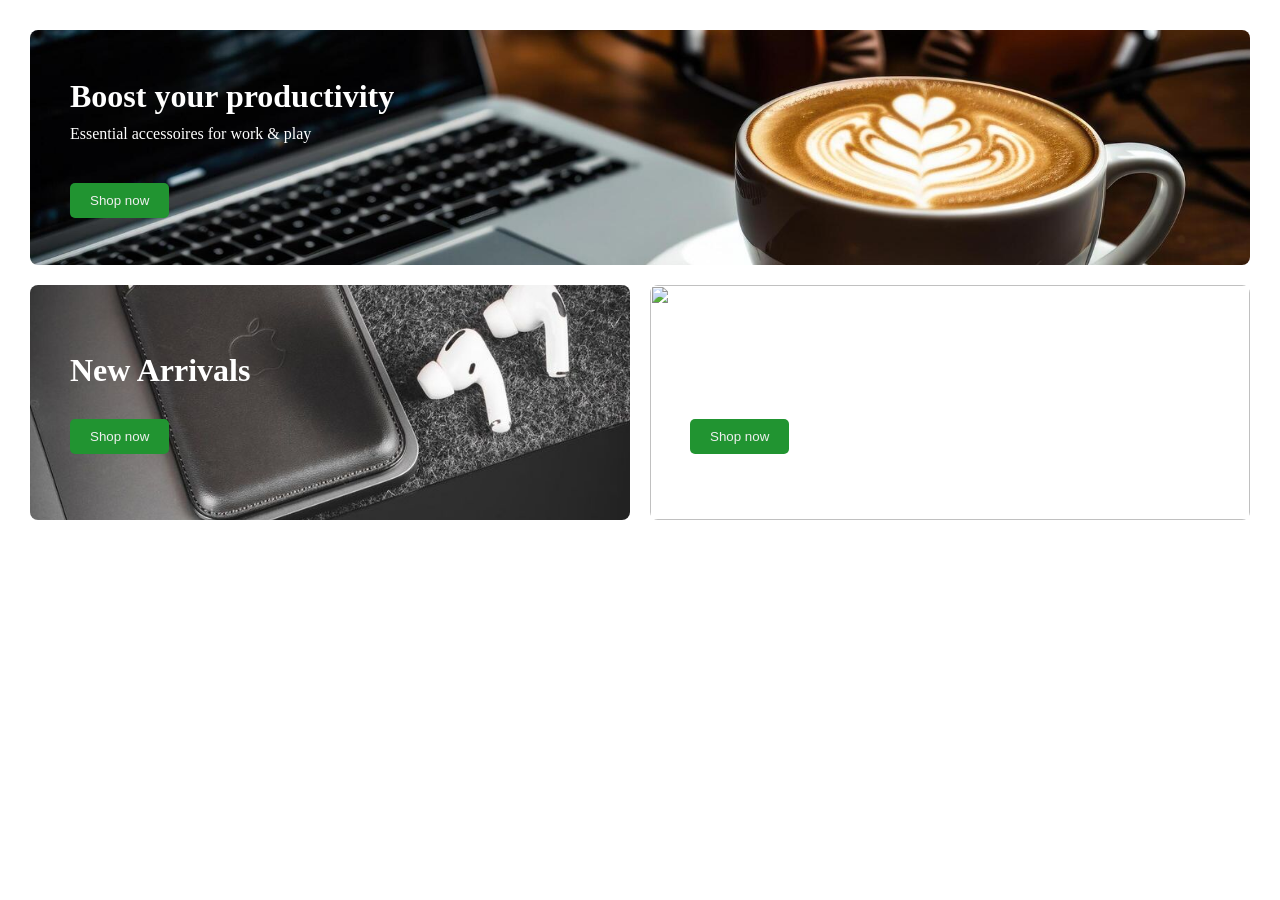
==== carte-produit.html @ 8259356e "Ajout de la page carte-produit" ====
<!doctype html>
<html lang="fr">
  <head>
    <meta charset="UTF-8" />
    <meta name="viewport" content="width=device-width, initial-scale=1.0" />
    <title>Document</title>
    <link rel="stylesheet" href="carte-produit.css" />
  </head>
  <body>
    <section class="card-product">
      <div class="product">
        <img src="image/boost.jpg" alt="" />
        <div class="product-content">
          <h2>Boost your productivity</h2>
          <p>Essential accessoires for work & play</p>
          <button class="btn-product">Shop now</button>
        </div>
      </div>

      <!-----Nouvel arrivage---->
      <div class="product">
        <img src="image/new-arrivs.jpg" alt="" />
        <div class="product-content">
          <h2>New Arrivals</h2>
          <button class="btn-product">Shop now</button>
        </div>
      </div>

      <!-----Best sellers---->
      <div class="product">
        <img
          src="https://www.gizmogo.com/blog/wp-content/uploads/2024/03/14-pro-max-colors.jpg"
          alt=""
        />

        <div class="product-content">
          <h2>Best sellers</h2>
          <button class="btn-product">Shop now</button>
        </div>
      </div>
    </section>
  </body>
</html>
---- carte-produit.css ----
* {
  margin: 0;
  padding: 0;
  color: rgb(255, 255, 255);
  box-sizing: border-box;
}
.card-product {
  display: grid;
  grid-template-columns: repeat(2, 1fr);
  gap: 20px;
  height: 550px;
  padding: 30px;
}

.product:first-child {
  grid-column: 1 / 3;
}

.product {
  position: relative;
  overflow: hidden;
  border-radius: 8px;
}

.product img {
  width: 100%;
  height: 100%;
  display: block;
  object-fit: cover;
}

.product:first-child img {
  height: 350px;
}

/*  */

.product-content {
  position: absolute;
  top: 50%;
  left: 40px;
  transform: translateY(-50%);
  color: white;
  max-width: 500px;
}

.product-content h2 {
  margin-bottom: 10px;
  font-size: 2rem;
}

.product-content p {
  margin-bottom: 20px;
}

.btn-product {
  padding: 10px 20px;
  border: none;
  background: #219431;
  color: #efefef;
  cursor: pointer;
  border-radius: 5px;
  margin-top: 20px;
}
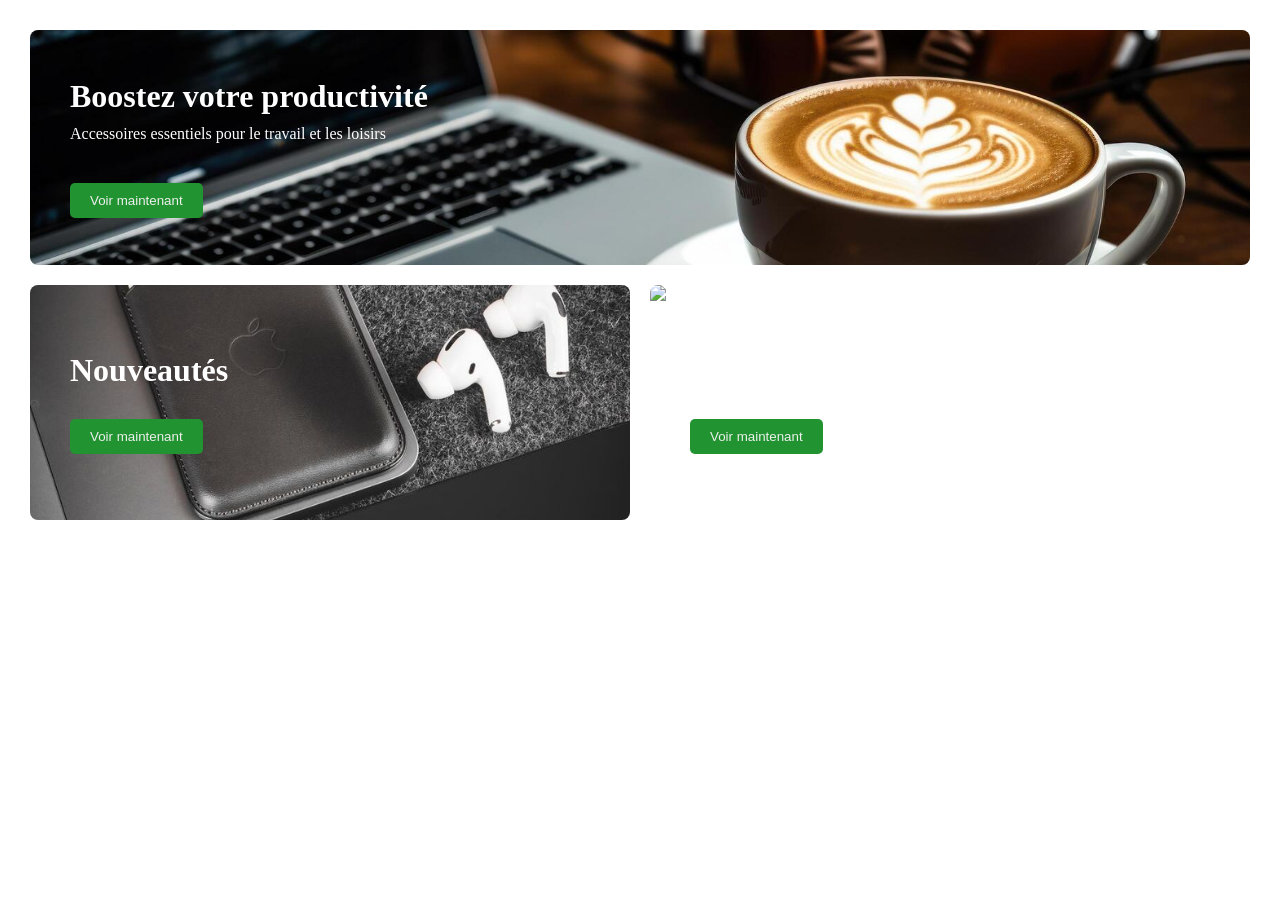
==== commit dadd47a6: "review du code par le lead et correction du style" ====
--- a/carte-produit.html
+++ b/carte-produit.html
@@ -9,33 +9,33 @@
   <body>
     <section class="card-product">
       <div class="product">
-        <img src="image/boost.jpg" alt="" />
+        <img src="image/boost.jpg" alt="Boostez votre productivité" />
         <div class="product-content">
-          <h2>Boost your productivity</h2>
-          <p>Essential accessoires for work & play</p>
-          <button class="btn-product">Shop now</button>
+          <h2>Boostez votre productivité</h2>
+          <p>Accessoires essentiels pour le travail et les loisirs</p>
+          <button class="btn-product">Voir maintenant</button>
         </div>
       </div>
 
       <!-----Nouvel arrivage---->
       <div class="product">
-        <img src="image/new-arrivs.jpg" alt="" />
+        <img src="image/new-arrivs.jpg" alt="Nouveautés" />
         <div class="product-content">
-          <h2>New Arrivals</h2>
-          <button class="btn-product">Shop now</button>
+          <h2>Nouveautés</h2>
+          <button class="btn-product">Voir maintenant</button>
         </div>
       </div>
 
-      <!-----Best sellers---->
+      <!-----Meilleures ventes---->
       <div class="product">
         <img
           src="https://www.gizmogo.com/blog/wp-content/uploads/2024/03/14-pro-max-colors.jpg"
-          alt=""
+          alt="Meilleures ventes"
         />
 
         <div class="product-content">
-          <h2>Best sellers</h2>
-          <button class="btn-product">Shop now</button>
+          <h2>Meilleures ventes</h2>
+          <button class="btn-product">Voir maintenant</button>
         </div>
       </div>
     </section>
